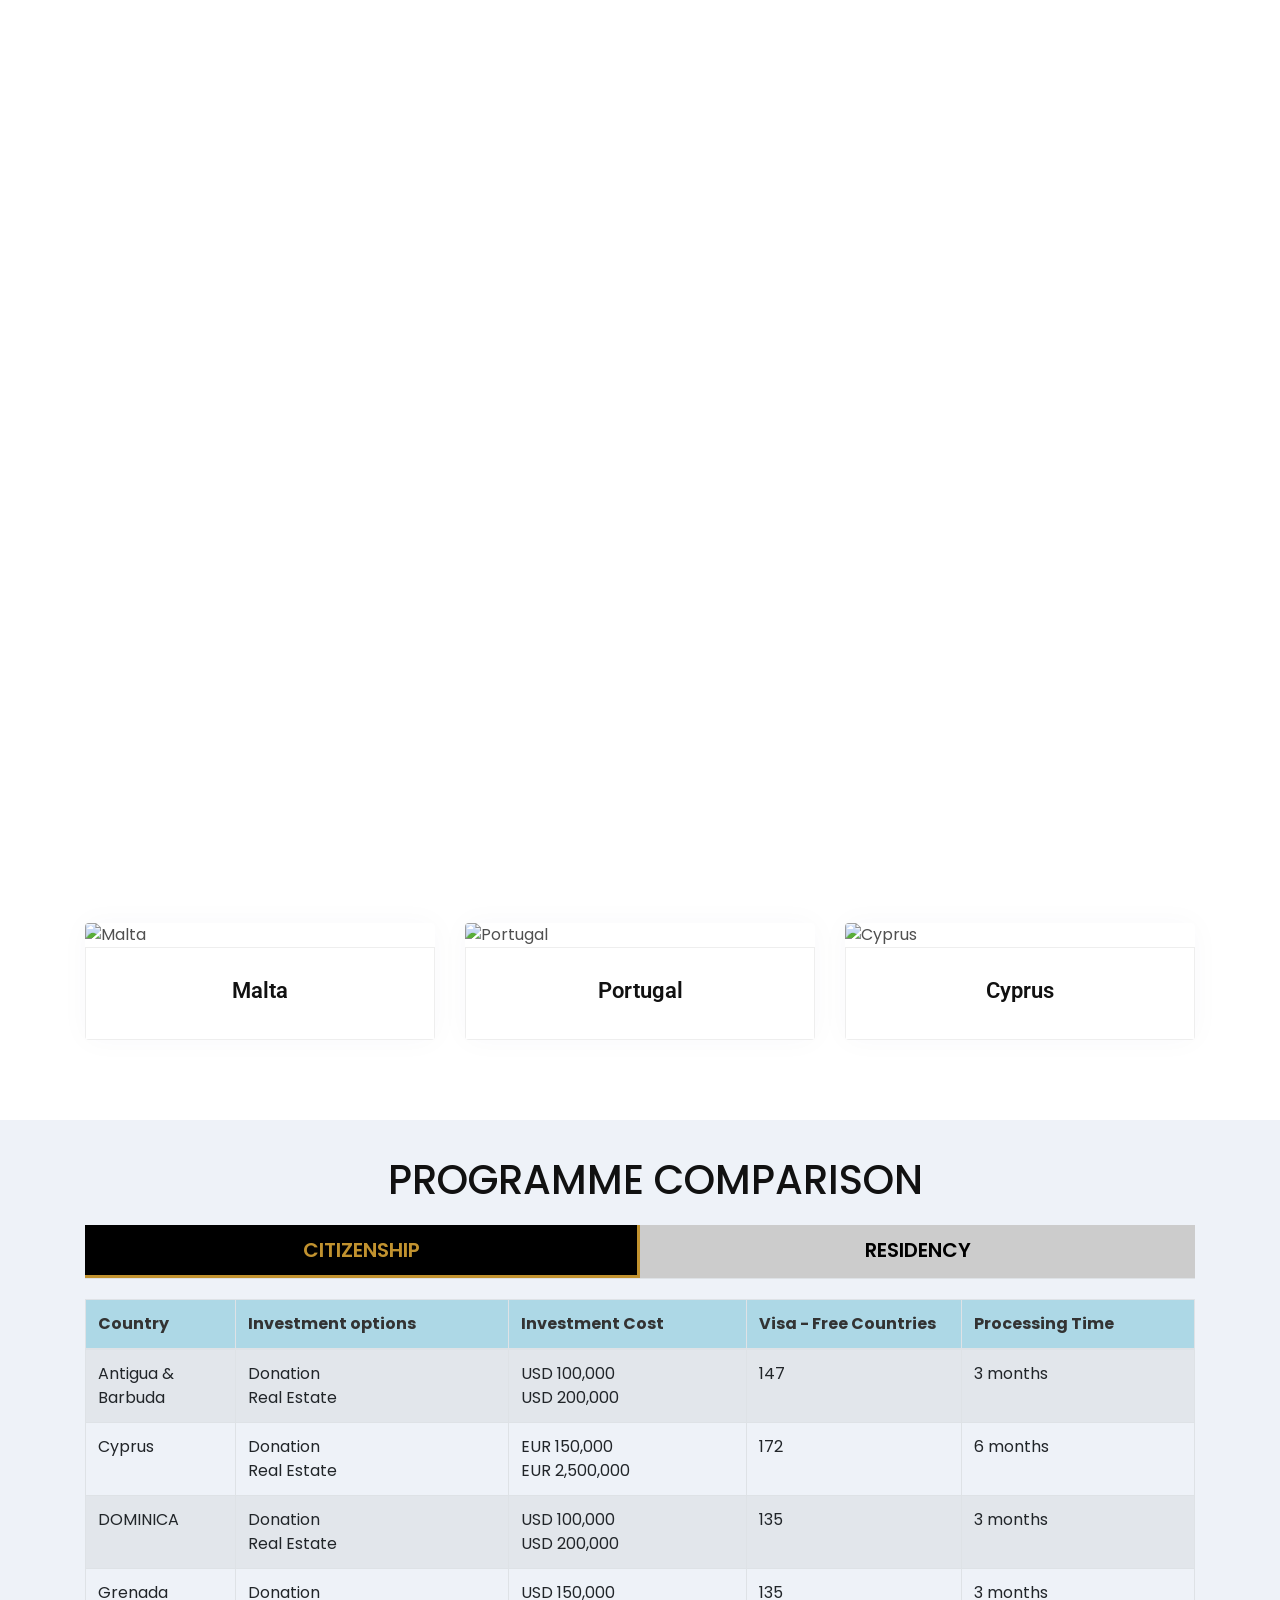
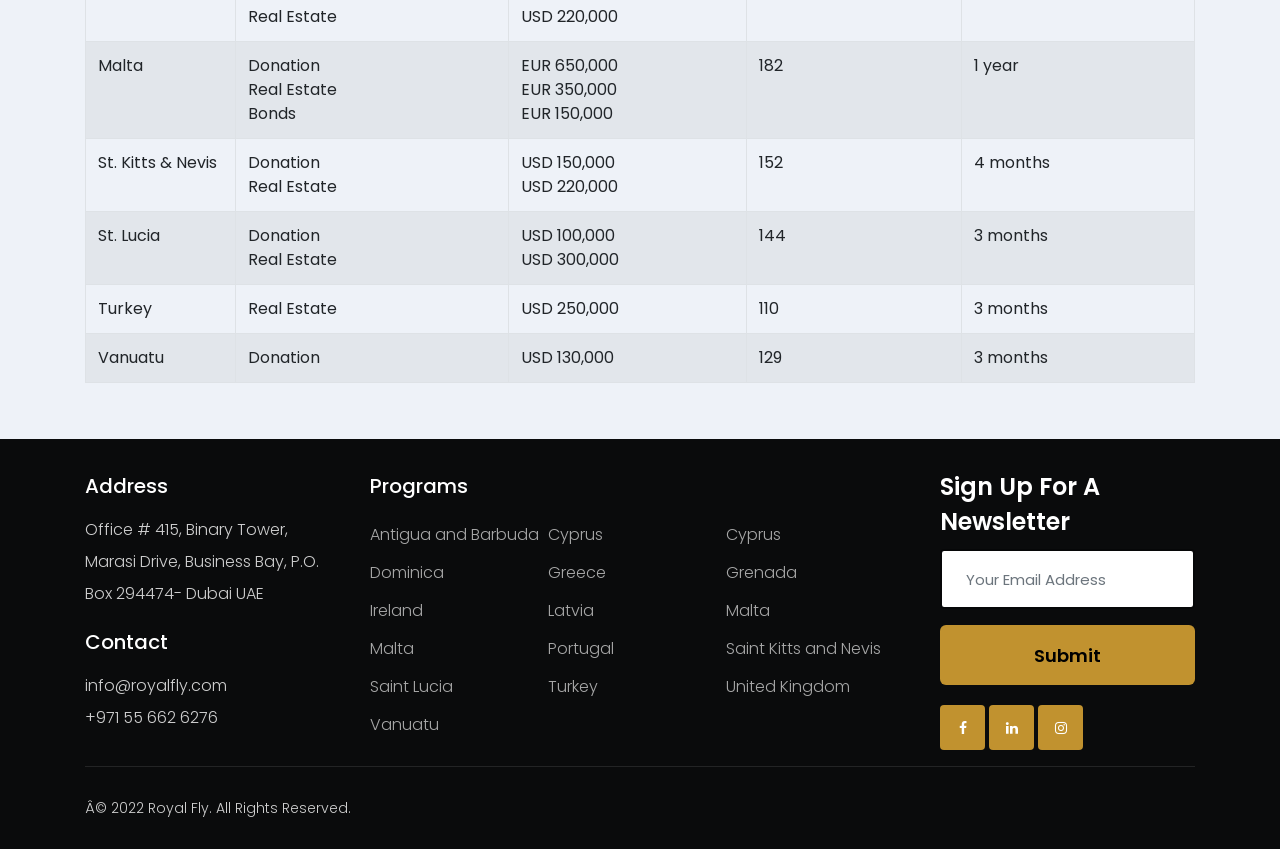
==== index.html @ 762787c3 "first commit" ====
<!DOCTYPE html>
<html lang="en">
<head><meta http-equiv="Content-Type" content="text/html; charset=utf-8">

	<!-- META ============================================= -->
	
	<meta http-equiv="X-UA-Compatible" content="IE=edge">
	<link rel="canonical" href="index.php" />
	
	<!-- PAGE TITLE HERE ============================================= -->
	<title>Home</title>
<meta name='keywords' content='Home' />
<meta name='description' content='Home' />
 
	
	<!-- MOBILE SPECIFIC ============================================= -->
	<meta name="viewport" content="width=device-width, initial-scale=1">
    <link rel="shortcut icon" href="https://www.passborders.com/fav.png">
	
	<!--[if lt IE 9]>
	<script src="https://www.passborders.com/assets/js/html5shiv.min.js"></script>
	<script src="https://www.passborders.com/assets/js/respond.min.js"></script>
	<![endif]-->
	
	<!-- Main Style -->
<link rel="stylesheet" href="style.css">	
</head>
<body id="bg">
<div class="page-wraper">
<div id="loading-icon-bx"></div>
	<!-- Header Top ==== -->
    <header class="header rs-nav header-transparent">
		<div class="sticky-header navbar-expand-lg">
            <div class="menu-bar">
                <div class="container-fluid">
					<!-- Header Logo ==== -->
					<div class="menu-logo">
						<a><img src="assets/royal-fly-migration.png" alt=""><h1>ROYAL FLY</h1></a>
					</div>
					<!-- Mobile Nav Button ==== -->
                    <button class="navbar-toggler collapsed menuicon justify-content-end" type="button" data-toggle="collapse" data-target="#menuDropdown" aria-controls="menuDropdown" aria-expanded="false" aria-label="Toggle navigation">
						<span></span>
						<span></span>
						<span></span>
					</button>
					<!-- Navigation Menu ==== -->
                    <div class="menu-links navbar-collapse collapse justify-content-end" id="menuDropdown">
						<div class="menu-logo">
							<a><img src="assets/passborders-logo-w.png" alt=""></a>
						</div>
                        <ul class="nav navbar-nav">	
							<li><a>Home</a></li>
						<li class="nav-item"><a>Citizenship <i class="fa fa-chevron-down"></i></a><ul class="sub-menu"><li><a>Overview</a></li><li><a>Antigua and Barbuda</a></li><li><a>Cyprus</a></li><li><a>Dominica</a></li><li><a>Grenada</a></li><li><a>Malta</a></li><li><a>Saint Kitts and Nevis</a></li><li><a>Saint Lucia</a></li><li><a>Turkey</a></li><li><a>Vanuatu</a></li></ul></li><li class="nav-item"><a>Residency <i class="fa fa-chevron-down"></i></a><ul class="sub-menu"><li><a>Overview</a></li><li><a>Cyprus</a></li><li><a>Greece</a></li><li><a>Ireland</a></li><li><a>Latvia</a></li><li><a>Malta</a></li><li><a>Portugal</a></li><li><a>United Kingdom</a></li></ul></li><li ><a>About Us</a></li><li ><a>Contact</a></li>						</ul>
						<div class="nav-social-link">
							<a><i class="fa fa-facebook"></i></a>
							<a><i class="fa fa-youtube"></i></a>
							<a><i class="fa fa-instagram"></i></a>
						</div>
                    </div>
					<!-- Navigation Menu END ==== -->
					<div class="clearfix"></div>
                </div>
					<div class="clearfix"></div>
            </div>
					<div class="clearfix"></div>
        </div>
					<div class="clearfix"></div>
    </header>
    <!-- Header Top END ==== -->

	
    <!-- Content -->
    <div class="page-content bg-white">
        <!-- Main Slider -->
        <div class="rev-slider slider1">
			<div id="rev_slider_486_1_wrapper" class="rev_slider_wrapper fullwidthbanner-container" data-alias="news-gallery36" data-source="gallery" style="margin:0px auto;background-color:#000;padding:0px;margin-top:0px;margin-bottom:0px;">
				<!-- START REVOLUTION SLIDER 5.4.1 fullwidth mode -->
				<div id="rev_slider_486_1" class="rev_slider fullwidthabanner" data-version="5.4.1">
				<ul>	<!-- SLIDE  -->
									<li data-index="rs-200" data-transition="parallaxvertical" data-slotamount="default" data-hideafterloop="0" data-hideslideonmobile="off"  data-easein="default" data-easeout="default" data-masterspeed="default"  data-thumb="cms/lib/banner/1573125958iphone.png"  data-rotate="0"  data-fstransition="fade" data-fsmasterspeed="000" data-fsslotamount="7" data-saveperformance="off"  data-title="" data-param1="" data-param2="" data-param3="" data-param4="" data-param5="" data-param6="" data-param7="" data-param8="" data-param9="" data-param10="" data-description="">
						<!-- MAIN IMAGE -->
						<img src="https://www.passborders.com/cms/lib/banner/1573125958iphone.png"  alt="LIVE WITHOUT BORDERS"  data-bgposition="center center" data-bgfit="cover" data-bgrepeat="no-repeat" data-bgparallax="10" class="rev-slidebg" data-no-retina>
						<!-- LAYERS -->

						<!-- LAYER NR. 1 -->
						<div class="tp-caption" 
							id="slide-100-layer-1" 
							data-x="['center','center','center','center']" 
							data-hoffset="['0','0','0','0']" 
							data-y="['middle','middle','middle','middle']" 
							data-voffset="['0','0','0','0']" 
							data-width="full"
							data-height="full"
							data-whitespace="normal"
							data-type="shape" 
							data-basealign="slide" 
							data-responsive_offset="on" 
							data-frames='[{"from":"opacity:0;","speed":1000,"to":"o:1;","delay":1000,"ease":"Power3.easeInOut"},{"delay":"wait","speed":1500,"to":"opacity:0;","ease":"Power3.easeInOut"}]'
							data-textAlign="['left','left','left','left']"
							data-paddingtop="[0,0,0,0]"
							data-paddingright="[0,0,0,0]"
							data-paddingbottom="[0,0,0,0]"
							data-paddingleft="[0,0,0,0]"
							style="z-index: 5; background-color:rgba(0, 0, 0, 0.5); border-color:rgba(0, 0, 0, 1.00);border-width:0px;"></div>

						<!-- LAYER NR. 2 -->
						<div class="tp-caption Newspaper-Title tp-resizeme" 
							id="slide-100-layer-2" 
							data-x="['left','left','left','left']" 
							data-hoffset="['50','50','100','85']" 
							data-y="['top','top','top','top']" 
							data-voffset="['220','135','105','130']" 
							data-fontsize="['60','50','40','20']"
							data-lineheight="['70','60','55','30']"
							data-width="['600','500','400','320']"
							data-height="none"
							data-whitespace="normal"
							data-type="text" 
							data-responsive_offset="on" 
							data-frames='[{"from":"x:[-100%];z:0;rX:0deg;rY:0;rZ:0;sX:1;sY:1;skX:0;skY:0;","mask":"x:0px;y:0px;s:inherit;e:inherit;","speed":1500,"to":"o:1;","delay":1000,"ease":"Power3.easeInOut"},{"delay":"wait","speed":1000,"to":"auto:auto;","mask":"x:0;y:0;s:inherit;e:inherit;","ease":"Power3.easeInOut"}]'
							data-textAlign="['left','left','left','left']"
							data-paddingtop="[0,0,0,0]"
							data-paddingright="[0,0,0,0]"
							data-paddingbottom="[10,10,10,10]"
							data-paddingleft="[0,0,0,0]"
							style="z-index: 6; min-width: 400px; max-width: 400px; white-space: normal; font-family:'Poppins', sans-serif; color:#fff; font-weight:300;">LIVE WITHOUT BORDERS</div>

						<!-- LAYER NR. 4 -->
												<a><div class="tp-caption Newspaper-Button" 
							id="slide-100-layer-4" 
							data-x="['left','left','left','left']" 
							data-hoffset="['53','53','100','85']" 
							data-y="['top','top','top','top']"
							data-voffset="['570','381','290','295']" 
							data-width="none"
							data-height="none"
							data-whitespace="nowrap"
							data-type="button" 
							data-responsive_offset="on" 
							data-responsive="off"
							data-frames='[{"from":"y:[-100%];z:0;rX:0deg;rY:0;rZ:0;sX:1;sY:1;skX:0;skY:0;","mask":"x:0px;y:0px;","speed":1500,"to":"o:1;","delay":1000,"ease":"Power3.easeInOut"},{"delay":"wait","speed":1000,"to":"auto:auto;","mask":"x:0;y:0;","ease":"Power3.easeInOut"},{"frame":"hover","speed":"300","ease":"Power1.easeInOut","to":"o:1;rX:0;rY:0;rZ:0;z:0;","style":"c:rgba(255, 255, 255, 1.00);bg:rgba(196, 148, 47, 1.00);bc:rgba(196, 148, 47, 1.00);bw:1px 1px 1px 1px;"}]'
							data-textAlign="['left','left','left','left']"
							data-fontsize="['14','14','14','13']"
							data-paddingtop="[14,12,12,10]"
							data-paddingright="[35,35,35,30]"
							data-paddingbottom="[14,12,12,10]"
							data-paddingleft="[35,35,35,30]"
							style="z-index: 8; white-space: nowrap;text-transform:uppercase;outline:none;box-shadow:none;box-sizing:border-box;-moz-box-sizing:border-box;-webkit-box-sizing:border-box;cursor:pointer; background-color:#edc335; color:#000; border-radius:5px; font-size:14px; font-family:'Poppins', sans-serif;">Learn More</div></a>
							
							<!--<a><div class="tp-caption Newspaper-Button" 
							id="slide-100-layer-4" 
							data-x="['left','left','left','left']" 
							data-hoffset="['53','53','100','85']" 
							data-y="['top','top','top','top']"
							data-voffset="['570','381','290','295']" 
							data-width="none"
							data-height="none"
							data-whitespace="nowrap"
							data-type="button" 
							data-responsive_offset="on" 
							data-responsive="off"
							data-frames='[{"from":"y:[-100%];z:0;rX:0deg;rY:0;rZ:0;sX:1;sY:1;skX:0;skY:0;","mask":"x:0px;y:0px;","speed":1500,"to":"o:1;","delay":1000,"ease":"Power3.easeInOut"},{"delay":"wait","speed":1000,"to":"auto:auto;","mask":"x:0;y:0;","ease":"Power3.easeInOut"},{"frame":"hover","speed":"300","ease":"Power1.easeInOut","to":"o:1;rX:0;rY:0;rZ:0;z:0;","style":"c:rgba(255, 255, 255, 1.00);bg:rgba(196, 148, 47, 1.00);bc:rgba(196, 148, 47, 1.00);bw:1px 1px 1px 1px;"}]'
							data-textAlign="['left','left','left','left']"
							data-fontsize="['14','14','14','13']"
							data-paddingtop="[14,12,12,10]"
							data-paddingright="[35,35,35,30]"
							data-paddingbottom="[14,12,12,10]"
							data-paddingleft="[35,35,35,30]"
							style="z-index: 8; white-space: nowrap;text-transform:uppercase;outline:none;box-shadow:none;box-sizing:border-box;-moz-box-sizing:border-box;-webkit-box-sizing:border-box;cursor:pointer; background-color:#edc335; color:#000; border-radius:5px; font-size:14px; font-family:'Poppins', sans-serif;">View Program</div></a>-->
					</li>
									<li data-index="rs-300" data-transition="parallaxvertical" data-slotamount="default" data-hideafterloop="0" data-hideslideonmobile="off"  data-easein="default" data-easeout="default" data-masterspeed="default"  data-thumb="cms/lib/banner/15731259942nd-Photo.png"  data-rotate="0"  data-fstransition="fade" data-fsmasterspeed="000" data-fsslotamount="7" data-saveperformance="off"  data-title="" data-param1="" data-param2="" data-param3="" data-param4="" data-param5="" data-param6="" data-param7="" data-param8="" data-param9="" data-param10="" data-description="">
						<!-- MAIN IMAGE -->
						<img src="https://www.passborders.com/cms/lib/banner/15731259942nd-Photo.png"  alt="YOUR FUTURE IS CREATED BY WHAT YOU DO TODAY NOT TOMORROW"  data-bgposition="center center" data-bgfit="cover" data-bgrepeat="no-repeat" data-bgparallax="10" class="rev-slidebg" data-no-retina>
						<!-- LAYERS -->

						<!-- LAYER NR. 1 -->
						<div class="tp-caption" 
							id="slide-100-layer-1" 
							data-x="['center','center','center','center']" 
							data-hoffset="['0','0','0','0']" 
							data-y="['middle','middle','middle','middle']" 
							data-voffset="['0','0','0','0']" 
							data-width="full"
							data-height="full"
							data-whitespace="normal"
							data-type="shape" 
							data-basealign="slide" 
							data-responsive_offset="on" 
							data-frames='[{"from":"opacity:0;","speed":1000,"to":"o:1;","delay":1000,"ease":"Power3.easeInOut"},{"delay":"wait","speed":1500,"to":"opacity:0;","ease":"Power3.easeInOut"}]'
							data-textAlign="['left','left','left','left']"
							data-paddingtop="[0,0,0,0]"
							data-paddingright="[0,0,0,0]"
							data-paddingbottom="[0,0,0,0]"
							data-paddingleft="[0,0,0,0]"
							style="z-index: 5; background-color:rgba(0, 0, 0, 0.5); border-color:rgba(0, 0, 0, 1.00);border-width:0px;"></div>

						<!-- LAYER NR. 2 -->
						<div class="tp-caption Newspaper-Title tp-resizeme" 
							id="slide-100-layer-2" 
							data-x="['left','left','left','left']" 
							data-hoffset="['50','50','100','85']" 
							data-y="['top','top','top','top']" 
							data-voffset="['220','135','105','130']" 
							data-fontsize="['60','50','40','20']"
							data-lineheight="['70','60','55','30']"
							data-width="['600','500','400','320']"
							data-height="none"
							data-whitespace="normal"
							data-type="text" 
							data-responsive_offset="on" 
							data-frames='[{"from":"x:[-100%];z:0;rX:0deg;rY:0;rZ:0;sX:1;sY:1;skX:0;skY:0;","mask":"x:0px;y:0px;s:inherit;e:inherit;","speed":1500,"to":"o:1;","delay":1000,"ease":"Power3.easeInOut"},{"delay":"wait","speed":1000,"to":"auto:auto;","mask":"x:0;y:0;s:inherit;e:inherit;","ease":"Power3.easeInOut"}]'
							data-textAlign="['left','left','left','left']"
							data-paddingtop="[0,0,0,0]"
							data-paddingright="[0,0,0,0]"
							data-paddingbottom="[10,10,10,10]"
							data-paddingleft="[0,0,0,0]"
							style="z-index: 6; min-width: 400px; max-width: 400px; white-space: normal; font-family:'Poppins', sans-serif; color:#fff; font-weight:300;">YOUR FUTURE IS CREATED BY WHAT YOU DO TODAY NOT TOMORROW</div>

						<!-- LAYER NR. 4 -->
												<a><div class="tp-caption Newspaper-Button" 
							id="slide-100-layer-4" 
							data-x="['left','left','left','left']" 
							data-hoffset="['53','53','100','85']" 
							data-y="['top','top','top','top']"
							data-voffset="['570','381','290','295']" 
							data-width="none"
							data-height="none"
							data-whitespace="nowrap"
							data-type="button" 
							data-responsive_offset="on" 
							data-responsive="off"
							data-frames='[{"from":"y:[-100%];z:0;rX:0deg;rY:0;rZ:0;sX:1;sY:1;skX:0;skY:0;","mask":"x:0px;y:0px;","speed":1500,"to":"o:1;","delay":1000,"ease":"Power3.easeInOut"},{"delay":"wait","speed":1000,"to":"auto:auto;","mask":"x:0;y:0;","ease":"Power3.easeInOut"},{"frame":"hover","speed":"300","ease":"Power1.easeInOut","to":"o:1;rX:0;rY:0;rZ:0;z:0;","style":"c:rgba(255, 255, 255, 1.00);bg:rgba(196, 148, 47, 1.00);bc:rgba(196, 148, 47, 1.00);bw:1px 1px 1px 1px;"}]'
							data-textAlign="['left','left','left','left']"
							data-fontsize="['14','14','14','13']"
							data-paddingtop="[14,12,12,10]"
							data-paddingright="[35,35,35,30]"
							data-paddingbottom="[14,12,12,10]"
							data-paddingleft="[35,35,35,30]"
							style="z-index: 8; white-space: nowrap;text-transform:uppercase;outline:none;box-shadow:none;box-sizing:border-box;-moz-box-sizing:border-box;-webkit-box-sizing:border-box;cursor:pointer; background-color:#edc335; color:#000; border-radius:5px; font-size:14px; font-family:'Poppins', sans-serif;">Learn More</div></a>
							
							<!--<a><div class="tp-caption Newspaper-Button" 
							id="slide-100-layer-4" 
							data-x="['left','left','left','left']" 
							data-hoffset="['53','53','100','85']" 
							data-y="['top','top','top','top']"
							data-voffset="['570','381','290','295']" 
							data-width="none"
							data-height="none"
							data-whitespace="nowrap"
							data-type="button" 
							data-responsive_offset="on" 
							data-responsive="off"
							data-frames='[{"from":"y:[-100%];z:0;rX:0deg;rY:0;rZ:0;sX:1;sY:1;skX:0;skY:0;","mask":"x:0px;y:0px;","speed":1500,"to":"o:1;","delay":1000,"ease":"Power3.easeInOut"},{"delay":"wait","speed":1000,"to":"auto:auto;","mask":"x:0;y:0;","ease":"Power3.easeInOut"},{"frame":"hover","speed":"300","ease":"Power1.easeInOut","to":"o:1;rX:0;rY:0;rZ:0;z:0;","style":"c:rgba(255, 255, 255, 1.00);bg:rgba(196, 148, 47, 1.00);bc:rgba(196, 148, 47, 1.00);bw:1px 1px 1px 1px;"}]'
							data-textAlign="['left','left','left','left']"
							data-fontsize="['14','14','14','13']"
							data-paddingtop="[14,12,12,10]"
							data-paddingright="[35,35,35,30]"
							data-paddingbottom="[14,12,12,10]"
							data-paddingleft="[35,35,35,30]"
							style="z-index: 8; white-space: nowrap;text-transform:uppercase;outline:none;box-shadow:none;box-sizing:border-box;-moz-box-sizing:border-box;-webkit-box-sizing:border-box;cursor:pointer; background-color:#edc335; color:#000; border-radius:5px; font-size:14px; font-family:'Poppins', sans-serif;">View Program</div></a>-->
					</li>
									<li data-index="rs-400" data-transition="parallaxvertical" data-slotamount="default" data-hideafterloop="0" data-hideslideonmobile="off"  data-easein="default" data-easeout="default" data-masterspeed="default"  data-thumb="cms/lib/banner/15731260253rd-Photo.png"  data-rotate="0"  data-fstransition="fade" data-fsmasterspeed="000" data-fsslotamount="7" data-saveperformance="off"  data-title="" data-param1="" data-param2="" data-param3="" data-param4="" data-param5="" data-param6="" data-param7="" data-param8="" data-param9="" data-param10="" data-description="">
						<!-- MAIN IMAGE -->
						<img src="https://www.passborders.com/cms/lib/banner/15731260253rd-Photo.png"  alt="WE OWE IT TO OUR CHILDREN TO SECURE THEIR FUTURE"  data-bgposition="center center" data-bgfit="cover" data-bgrepeat="no-repeat" data-bgparallax="10" class="rev-slidebg" data-no-retina>
						<!-- LAYERS -->

						<!-- LAYER NR. 1 -->
						<div class="tp-caption" 
							id="slide-100-layer-1" 
							data-x="['center','center','center','center']" 
							data-hoffset="['0','0','0','0']" 
							data-y="['middle','middle','middle','middle']" 
							data-voffset="['0','0','0','0']" 
							data-width="full"
							data-height="full"
							data-whitespace="normal"
							data-type="shape" 
							data-basealign="slide" 
							data-responsive_offset="on" 
							data-frames='[{"from":"opacity:0;","speed":1000,"to":"o:1;","delay":1000,"ease":"Power3.easeInOut"},{"delay":"wait","speed":1500,"to":"opacity:0;","ease":"Power3.easeInOut"}]'
							data-textAlign="['left','left','left','left']"
							data-paddingtop="[0,0,0,0]"
							data-paddingright="[0,0,0,0]"
							data-paddingbottom="[0,0,0,0]"
							data-paddingleft="[0,0,0,0]"
							style="z-index: 5; background-color:rgba(0, 0, 0, 0.5); border-color:rgba(0, 0, 0, 1.00);border-width:0px;"></div>

						<!-- LAYER NR. 2 -->
						<div class="tp-caption Newspaper-Title tp-resizeme" 
							id="slide-100-layer-2" 
							data-x="['left','left','left','left']" 
							data-hoffset="['50','50','100','85']" 
							data-y="['top','top','top','top']" 
							data-voffset="['220','135','105','130']" 
							data-fontsize="['60','50','40','20']"
							data-lineheight="['70','60','55','30']"
							data-width="['600','500','400','320']"
							data-height="none"
							data-whitespace="normal"
							data-type="text" 
							data-responsive_offset="on" 
							data-frames='[{"from":"x:[-100%];z:0;rX:0deg;rY:0;rZ:0;sX:1;sY:1;skX:0;skY:0;","mask":"x:0px;y:0px;s:inherit;e:inherit;","speed":1500,"to":"o:1;","delay":1000,"ease":"Power3.easeInOut"},{"delay":"wait","speed":1000,"to":"auto:auto;","mask":"x:0;y:0;s:inherit;e:inherit;","ease":"Power3.easeInOut"}]'
							data-textAlign="['left','left','left','left']"
							data-paddingtop="[0,0,0,0]"
							data-paddingright="[0,0,0,0]"
							data-paddingbottom="[10,10,10,10]"
							data-paddingleft="[0,0,0,0]"
							style="z-index: 6; min-width: 400px; max-width: 400px; white-space: normal; font-family:'Poppins', sans-serif; color:#fff; font-weight:300;">WE OWE IT TO OUR CHILDREN TO SECURE THEIR FUTURE</div>

						<!-- LAYER NR. 4 -->
												<a><div class="tp-caption Newspaper-Button" 
							id="slide-100-layer-4" 
							data-x="['left','left','left','left']" 
							data-hoffset="['53','53','100','85']" 
							data-y="['top','top','top','top']"
							data-voffset="['570','381','290','295']" 
							data-width="none"
							data-height="none"
							data-whitespace="nowrap"
							data-type="button" 
							data-responsive_offset="on" 
							data-responsive="off"
							data-frames='[{"from":"y:[-100%];z:0;rX:0deg;rY:0;rZ:0;sX:1;sY:1;skX:0;skY:0;","mask":"x:0px;y:0px;","speed":1500,"to":"o:1;","delay":1000,"ease":"Power3.easeInOut"},{"delay":"wait","speed":1000,"to":"auto:auto;","mask":"x:0;y:0;","ease":"Power3.easeInOut"},{"frame":"hover","speed":"300","ease":"Power1.easeInOut","to":"o:1;rX:0;rY:0;rZ:0;z:0;","style":"c:rgba(255, 255, 255, 1.00);bg:rgba(196, 148, 47, 1.00);bc:rgba(196, 148, 47, 1.00);bw:1px 1px 1px 1px;"}]'
							data-textAlign="['left','left','left','left']"
							data-fontsize="['14','14','14','13']"
							data-paddingtop="[14,12,12,10]"
							data-paddingright="[35,35,35,30]"
							data-paddingbottom="[14,12,12,10]"
							data-paddingleft="[35,35,35,30]"
							style="z-index: 8; white-space: nowrap;text-transform:uppercase;outline:none;box-shadow:none;box-sizing:border-box;-moz-box-sizing:border-box;-webkit-box-sizing:border-box;cursor:pointer; background-color:#edc335; color:#000; border-radius:5px; font-size:14px; font-family:'Poppins', sans-serif;">Apply Now</div></a>
							
							<!--<a><div class="tp-caption Newspaper-Button" 
							id="slide-100-layer-4" 
							data-x="['left','left','left','left']" 
							data-hoffset="['53','53','100','85']" 
							data-y="['top','top','top','top']"
							data-voffset="['570','381','290','295']" 
							data-width="none"
							data-height="none"
							data-whitespace="nowrap"
							data-type="button" 
							data-responsive_offset="on" 
							data-responsive="off"
							data-frames='[{"from":"y:[-100%];z:0;rX:0deg;rY:0;rZ:0;sX:1;sY:1;skX:0;skY:0;","mask":"x:0px;y:0px;","speed":1500,"to":"o:1;","delay":1000,"ease":"Power3.easeInOut"},{"delay":"wait","speed":1000,"to":"auto:auto;","mask":"x:0;y:0;","ease":"Power3.easeInOut"},{"frame":"hover","speed":"300","ease":"Power1.easeInOut","to":"o:1;rX:0;rY:0;rZ:0;z:0;","style":"c:rgba(255, 255, 255, 1.00);bg:rgba(196, 148, 47, 1.00);bc:rgba(196, 148, 47, 1.00);bw:1px 1px 1px 1px;"}]'
							data-textAlign="['left','left','left','left']"
							data-fontsize="['14','14','14','13']"
							data-paddingtop="[14,12,12,10]"
							data-paddingright="[35,35,35,30]"
							data-paddingbottom="[14,12,12,10]"
							data-paddingleft="[35,35,35,30]"
							style="z-index: 8; white-space: nowrap;text-transform:uppercase;outline:none;box-shadow:none;box-sizing:border-box;-moz-box-sizing:border-box;-webkit-box-sizing:border-box;cursor:pointer; background-color:#edc335; color:#000; border-radius:5px; font-size:14px; font-family:'Poppins', sans-serif;">View Program</div></a>-->
					</li>
									<!-- SLIDE  -->
				</ul>
				<div class="tp-bannertimer tp-bottom" style="height: 5px; background-color: rgba(166, 216, 236, 1.00);"></div>	</div>
			</div><!-- END REVOLUTION SLIDER -->
		</div>
		
        <!-- Main Slider -->
		<div class="content-block" id="content-area">
            
			<div class="section-area section-sp2">
                <div class="container">
					<div class="row">
						<div class="col-lg-4 m-b10 wow fadeIn" data-wow-delay="0.4s">
							<a><div class="video-media-bx split-box">
								<div style="position:relative;">
									<img src="https://www.passborders.com/cms/lib/banner/1572428634Citizenship.png" alt="">
									<h3 style="position:absolute; top:40%; text-align:center; width: 100%; color: #fff; font-weight: normal;"> Citizenship</h3>
								</div>
							</div></a>
						</div>
						<div class="col-lg-4 m-b10 wow fadeIn" data-wow-delay="0.8s">
							<a><div class="video-media-bx split-box">
								<div style="position:relative;">
									<img src="https://www.passborders.com/cms/lib/banner/1572428649Residency.png" alt="">
									<h3 style="position:absolute; top:40%; text-align:center; width: 100%; color: #fff; font-weight: normal;">Residency</h3>
								</div>
							</div></a>
						</div>
						<div class="col-lg-4 m-b10 wow fadeIn" data-wow-delay="0.8s">
							<a><div class="video-media-bx split-box">
								<div style="position:relative;">
									<img src="https://www.passborders.com/cms/lib/banner/1572428662Immigration.png" alt="">
									<h3 style="position:absolute; top:40%; text-align:center; width: 100%; color: #fff; font-weight: normal;">Immigration</h3>
								</div>
							</div></a>
						</div>
					</div>
				</div>
            </div>
			<!-- Popular Courses -->
			<div class="section-area section-sp1 bg-gray">
                <div class="container">
					<div class="about-head-bx heading-bx wow fadeIn" data-wow-delay="0.3s">
						<div class="head-in  text-center">
							<h2 class="title-head">Programs benefits</h2>
						</div>
					</div>
					<div class="row">
						<div class="col-lg-3 col-md-6 wow fadeInUp" data-wow-delay="0.3s">
							<div class="feature-container feature-bx2">
								<div class="feature-lg text-white m-b20">
									<span class="icon-cell"><img src="https://www.passborders.com/cms/lib/banner/1572429720travel.png" /></span> 
								</div>
								<div class="icon-content">
									<h5 class="ttr-tilte" style="padding-bottom:30px;"> Freedom of Travel</h5>
								</div>
								
							</div>
						</div>
						<div class="col-lg-3 col-md-6 wow fadeInUp" data-wow-delay="0.4s">
							<div class="feature-container feature-bx2">
								<div class="feature-lg text-white m-b20">
									<span class="icon-cell"><img src="https://www.passborders.com/cms/lib/banner/1572429896dual.png" /></span> 
								</div>
								<div class="icon-content">
									<h5 class="ttr-tilte" style="padding-bottom:30px;"> Dual Citizenship</h5>
								</div>
								
							</div>
						</div>
						<div class="col-lg-3 col-md-6 wow fadeInUp" data-wow-delay="0.5s">
							<div class="feature-container feature-bx2">
								<div class="feature-lg text-white m-b20">
									<span class="icon-cell"><img src="https://www.passborders.com/cms/lib/banner/1572430004education.png" /></span> 
								</div>
								<div class="icon-content">
									<h5 class="ttr-tilte" style="padding-bottom:30px;">World-Class Education</h5>
								</div>
								
							</div>
						</div>
						<div class="col-lg-3 col-md-6 wow fadeInUp" data-wow-delay="0.6s">
							<div class="feature-container feature-bx2">
								<div class="feature-lg text-white m-b20">
									<span class="icon-cell"><img src="https://www.passborders.com/cms/lib/banner/1572430151Security.png" /></span> 
								</div>
								<div class="icon-content">
									<h5 class="ttr-tilte" style="padding-bottom:30px;">Security</h5>
								</div>
								
							</div>
						</div>
						<div class="col-lg-3 col-md-6 wow fadeInUp" data-wow-delay="0.7s">
							<div class="feature-container feature-bx2">
								<div class="feature-lg text-white m-b20">
									<span class="icon-cell"><img src="https://www.passborders.com/cms/lib/banner/1572430329tax.png" /></span> 
								</div>
								<div class="icon-content">
									<h5 class="ttr-tilte" style="padding-bottom:30px;"> Tax Efficiency</h5>
								</div>
								
							</div>
						</div>
						<div class="col-lg-3 col-md-6 wow fadeInUp" data-wow-delay="0.8s">
							<div class="feature-container feature-bx2">
								<div class="feature-lg text-white m-b20">
									<span class="icon-cell"><img src="https://www.passborders.com/cms/lib/banner/1572430462health.png" /></span> 
								</div>
								<div class="icon-content">
									<h5 class="ttr-tilte" style="padding-bottom:30px;">World-Class Healthcare</h5>
								</div>
								
							</div>
						</div>
						<div class="col-lg-3 col-md-6 wow fadeInUp" data-wow-delay="0.9s">
							<div class="feature-container feature-bx2">
								<div class="feature-lg text-white m-b20">
									<span class="icon-cell"><img src="https://www.passborders.com/cms/lib/banner/1572430579Bussines.png" /></span> 
								</div>
								<div class="icon-content">
									<h5 class="ttr-tilte" style="padding-bottom:30px;"> Business Opportunities</h5>
								</div>
								
							</div>
						</div>
						<div class="col-lg-3 col-md-6 wow fadeInUp" data-wow-delay="1s">
							<div class="feature-container feature-bx2">
								<div class="feature-lg text-white m-b20">
									<span class="icon-cell"><img src="https://www.passborders.com/cms/lib/banner/1572430730Quality.png" /></span> 
								</div>
								<div class="icon-content">
									<h5 class="ttr-tilte" style="padding-bottom:30px;"> Quality of Life</h5>
								</div>
								
							</div>
						</div>
					</div>
				</div>
			</div>
			
			<div class="content-block" id="content-area">
				<div class="section-area section-sp2">
					<div class="container">
					<div class="about-head-bx heading-bx wow fadeIn" data-wow-delay="0.3s">
						<div class="head-in  text-center">
							<h2 class="title-head">Popular Programs</h2>
						</div>
					</div>
							<div class="row">
							<div class="col-lg-4 col-md-6 col-sm-12 wow fadeInUp" data-wow-delay="0.2s">
									<div class="recent-news style-2">
										<div class="action-box">
											<a><img src="https://www.passborders.com/cms/lib/programs/1572941526uk.jpg" alt="United Kingdom" loading="lazy"></a>
										</div>
										<div class="info-bx">
											<a><h5 class="post-title text-center">United Kingdom</h5></a>
										</div>
									</div>
								</div><div class="col-lg-4 col-md-6 col-sm-12 wow fadeInUp" data-wow-delay="0.2s">
									<div class="recent-news style-2">
										<div class="action-box">
											<a><img src="https://www.passborders.com/cms/lib/programs/1572974622dominica.jpeg" alt="Dominica" loading="lazy"></a>
										</div>
										<div class="info-bx">
											<a><h5 class="post-title text-center">Dominica</h5></a>
										</div>
									</div>
								</div><div class="col-lg-4 col-md-6 col-sm-12 wow fadeInUp" data-wow-delay="0.2s">
									<div class="recent-news style-2">
										<div class="action-box">
											<a><img src="https://www.passborders.com/cms/lib/programs/1572974483shirley-heights-view-1.jpg" alt="Saint Kitts and Nevis" loading="lazy"></a>
										</div>
										<div class="info-bx">
											<a><h5 class="post-title text-center">Saint Kitts and Nevis</h5></a>
										</div>
									</div>
								</div><div class="col-lg-4 col-md-6 col-sm-12 wow fadeInUp" data-wow-delay="0.2s">
									<div class="recent-news style-2">
										<div class="action-box">
											<a><img src="https://www.passborders.com/cms/lib/programs/1572974796malta_opener.jpg" alt="Malta" loading="lazy"></a>
										</div>
										<div class="info-bx">
											<a><h5 class="post-title text-center">Malta</h5></a>
										</div>
									</div>
								</div><div class="col-lg-4 col-md-6 col-sm-12 wow fadeInUp" data-wow-delay="0.2s">
									<div class="recent-news style-2">
										<div class="action-box">
											<a><img src="https://www.passborders.com/cms/lib/programs/1572974952Portugal920.jpg" alt="Portugal" loading="lazy"></a>
										</div>
										<div class="info-bx">
											<a><h5 class="post-title text-center">Portugal</h5></a>
										</div>
									</div>
								</div><div class="col-lg-4 col-md-6 col-sm-12 wow fadeInUp" data-wow-delay="0.2s">
									<div class="recent-news style-2">
										<div class="action-box">
											<a><img src="https://www.passborders.com/cms/lib/programs/1572975122Cyprus.jpg" alt="Cyprus" loading="lazy"></a>
										</div>
										<div class="info-bx">
											<a><h5 class="post-title text-center">Cyprus</h5></a>
										</div>
									</div>
								</div>							</div>
						</div>
					</div>
				</div>
			</div>
			
			<div class="content-block" id="content-area">
			  <div class="section-area section-sp1 bg-gray">
				<div class="container">
					<div class="about-head-bx heading-bx wow fadeIn" data-wow-delay="0.3s">
						<div class="head-in  text-center">
							<h2 class="title-head">PROGRAMME COMPARISON</h2>
						</div>
					</div>
				  <div class="row wow fadeIn" data-wow-delay="0.4s">
					<div class="col-md-12">
					  <div class="ttr-tabs product-description tabs-site-button">
						<ul class="nav nav-tabs ">
						  <li style="width:50%; text-align:center; border-right:3px solid var(--primary);"><a data-toggle="tab" class="active show">CITIZENSHIP</a></li>
						  <li style="width:50%; text-align:center;"><a data-toggle="tab">RESIDENCY</a></li>
						</ul>
						<div class="tab-content">
						  <div id="citizen" class="tab-pane active">
							<table id="tablepress-2" class="table table-bordered table-striped table-responsive-md" role="grid">
							  <thead>
								<tr class="row-1 odd" role="row" style="background: lightblue;">
								  <th class="column-1 sorting_disabled" rowspan="1" colspan="1" style="width: 0px;">Country</th>
								  <th class="column-2 sorting_disabled" rowspan="1" colspan="1" style="width: 0px;">Investment&nbsp;options</th>
								  <th class="column-3 sorting_disabled" rowspan="1" colspan="1" style="width: 0px;">Investment&nbsp;Cost</th>
								  <th class="column-4 sorting_disabled" rowspan="1" colspan="1" style="width: 0px;">Visa&nbsp;-&nbsp;Free&nbsp;Countries</th>
								  <th class="column-5 sorting_disabled" rowspan="1" colspan="1" style="width: 0px;">Processing&nbsp;Time</th>
								</tr>
							  </thead>
							  <tbody class="row-hover">
							  <tr class="" role="row">
								  <td class="column-1">Antigua & Barbuda</td>
								  <td class="column-2">Donation <br>Real Estate</td>
								  <td class="column-3">USD 100,000 <br>USD 200,000</td>
								  <td class="column-4">147</td>
								  <td class="column-5">3 months</td>
								</tr><tr class="" role="row">
								  <td class="column-1">Cyprus</td>
								  <td class="column-2">Donation <br>Real Estate</td>
								  <td class="column-3">EUR 150,000 <br> EUR 2,500,000</td>
								  <td class="column-4">172</td>
								  <td class="column-5">6 months</td>
								</tr><tr class="" role="row">
								  <td class="column-1">DOMINICA</td>
								  <td class="column-2">Donation <br>Real Estate</td>
								  <td class="column-3">USD 100,000 <br> USD 200,000</td>
								  <td class="column-4">135</td>
								  <td class="column-5">3 months</td>
								</tr><tr class="" role="row">
								  <td class="column-1">Grenada</td>
								  <td class="column-2">Donation <br>Real Estate</td>
								  <td class="column-3">USD 150,000 <br>USD 220,000</td>
								  <td class="column-4">135</td>
								  <td class="column-5">3 months</td>
								</tr><tr class="" role="row">
								  <td class="column-1">Malta</td>
								  <td class="column-2">Donation <br>Real Estate <br>Bonds</td>
								  <td class="column-3">EUR 650,000 <br>EUR 350,000 <br>EUR 150,000</td>
								  <td class="column-4">182</td>
								  <td class="column-5">1 year</td>
								</tr><tr class="" role="row">
								  <td class="column-1">St. Kitts & Nevis</td>
								  <td class="column-2">Donation <br>Real Estate</td>
								  <td class="column-3">USD 150,000 <br>USD 220,000</td>
								  <td class="column-4">152</td>
								  <td class="column-5">4 months</td>
								</tr><tr class="" role="row">
								  <td class="column-1">St. Lucia</td>
								  <td class="column-2">Donation <br>Real Estate</td>
								  <td class="column-3">USD 100,000 <br>USD 300,000</td>
								  <td class="column-4">144</td>
								  <td class="column-5">3 months</td>
								</tr><tr class="" role="row">
								  <td class="column-1">Turkey</td>
								  <td class="column-2">Real Estate</td>
								  <td class="column-3">USD 250,000</td>
								  <td class="column-4">110</td>
								  <td class="column-5">3 months</td>
								</tr><tr class="" role="row">
								  <td class="column-1">Vanuatu</td>
								  <td class="column-2">Donation</td>
								  <td class="column-3">USD 130,000</td>
								  <td class="column-4">129</td>
								  <td class="column-5">3 months</td>
								</tr>							  </tbody>
							</table>
						  </div>
						  <div id="residence" class="tab-pane">
							<table id="tablepress-2" class="table table-bordered table-striped table-responsive-md" role="grid">
							  <thead>
								<tr class="row-1 odd" role="row">
								  <th class="column-1 sorting_disabled" rowspan="1" colspan="1" style="width: 0px;">Country</th>
								  <th class="column-2 sorting_disabled" rowspan="1" colspan="1" style="width: 0px;">Investment&nbsp;options</th>
								  <th class="column-3 sorting_disabled" rowspan="1" colspan="1" style="width: 0px;">Investment&nbsp;Cost</th>
								  <th class="column-4 sorting_disabled" rowspan="1" colspan="1" style="width: 0px;">Visa&nbsp;-&nbsp;Free&nbsp;Countries</th>
								  <th class="column-5 sorting_disabled" rowspan="1" colspan="1" style="width: 0px;">Processing&nbsp;Time</th>
								</tr>
							  </thead>
							  <tbody class="row-hover">
							  <tr class="" role="row">
								  <td class="column-1">Cyprus</td>
								  <td class="column-2">Real Estate</td>
								  <td class="column-3">EUR 300,000</td>
								  <td class="column-4">26 Schengen States</td>
								  <td class="column-5">7 years</td>
								</tr><tr class="" role="row">
								  <td class="column-1">Greece</td>
								  <td class="column-2">Real Estate</td>
								  <td class="column-3">EUR 250,000</td>
								  <td class="column-4">26 Schengen States</td>
								  <td class="column-5">7 years</td>
								</tr><tr class="" role="row">
								  <td class="column-1">Ireland</td>
								  <td class="column-2">Funds</td>
								  <td class="column-3">EUR 1,000,000</td>
								  <td class="column-4">26 Schengen States</td>
								  <td class="column-5">5 years</td>
								</tr><tr class="" role="row">
								  <td class="column-1">Latvia</td>
								  <td class="column-2">Funds</td>
								  <td class="column-3">EUR 50,000</td>
								  <td class="column-4">26 Schengen States</td>
								  <td class="column-5">5 years</td>
								</tr><tr class="" role="row">
								  <td class="column-1">Malta</td>
								  <td class="column-2">Donation <br>Real Estate <br>Bonds</td>
								  <td class="column-3">EUR 30,000 <br>EUR 16000 (Rent/Year) <br>EUR 250,000</td>
								  <td class="column-4">26 Schengen States</td>
								  <td class="column-5">10 years</td>
								</tr><tr class="" role="row">
								  <td class="column-1">Portugal</td>
								  <td class="column-2">Real Estate</td>
								  <td class="column-3">EUR 280,000</td>
								  <td class="column-4">26 Schengen States</td>
								  <td class="column-5">6 years</td>
								</tr><tr class="" role="row">
								  <td class="column-1">United Kingdom</td>
								  <td class="column-2">Business visa</td>
								  <td class="column-3">-</td>
								  <td class="column-4">171</td>
								  <td class="column-5">6 years</td>
								</tr>							  </tbody>
							</table>
						  </div>
						</div>
					  </div>
					</div>
				  </div>
				</div>
			  </div>
			</div>	
			
        </div>
		<!-- contact area END -->
    </div>
    <!-- Content END-->
	<!-- Footer ==== -->
    <footer>
        <div class="footer-top">
			<div class="container">
                <div class="row">
							<div class="col-12 col-lg-3 col-md-3 col-sm-12">
								<div class="widget footer_talkus">
									<h5 class="footer-title">Address</h5>
									<p>Office # 415, Binary Tower, Marasi Drive, Business Bay, P.O. Box 294474- Dubai UAE</p>
									<h5 class="footer-title">Contact</h5>
									<p>info@royalfly.com<br/>+971 55 662 6276</p>
								</div>
							</div>
							<div class="col-12 col-lg-6 col-md-6 col-sm-12">
								<div class="widget list-2">
									<h5 class="footer-title">Programs</h5>
									<ul>
										<li><a>Antigua and Barbuda</a></li><li><a>Cyprus</a></li><li><a>Cyprus</a></li><li><a>Dominica</a></li><li><a>Greece</a></li><li><a>Grenada</a></li><li><a>Ireland</a></li><li><a>Latvia</a></li><li><a>Malta</a></li><li><a>Malta</a></li><li><a>Portugal</a></li><li><a>Saint Kitts and Nevis</a></li><li><a>Saint Lucia</a></li><li><a>Turkey</a></li><li><a>United Kingdom</a></li><li><a>Vanuatu</a></li>									</ul>
								</div>
							</div>
					<div class="col-12 col-lg-3 col-md-3 col-sm-12">
                        <div class="subscribe-form">
                            <h5 class="footer-title">Sign Up For A Newsletter</h5>
													<form class="subscription-form" action="" method="post">
								<input name="news_email" required="required" class="form-control" placeholder="Your Email Address" type="email">
								<button name="submit" value="Submit" type="submit" class="btn btn-block black">Submit</button>	
							</form>
							<ul class="list-inline ft-social-bx">
								<li><a class="btn button-sm"><i class="fa fa-facebook"></i></a></li>
								<li><a class="btn button-sm"><i class="fa fa-linkedin"></i></a></li>
								<li><a class="btn button-sm"><i class="fa fa-instagram"></i></a></li>
							</ul>
                        </div>
                    </div>
							<div class="col-12 col-lg-12 col-md-12 col-sm-12">
								<div class="footer-innner-btm">
									<div class="copyright-bx">
										<p>Â© 2022 Royal Fly. All Rights Reserved.</p>
									</div>
								</div>
							</div>
						</div>
                    </div>
                </div>
            </div>
        </div>
    </footer>
    <!-- Footer END ==== -->
    <button class="back-to-top fa fa-chevron-up" ></button>
</div>

<!-- External JavaScripts - Defer loading -->
<script src="https://www.passborders.com/assets/js/jquery.min.js" defer></script>
<script src="https://www.passborders.com/assets/vendors/wow/wow.js" defer></script>
<script src="https://www.passborders.com/assets/vendors/bootstrap/js/popper.min.js" defer></script>
<script src="https://www.passborders.com/assets/vendors/bootstrap/js/bootstrap.min.js" defer></script>
<script src="https://www.passborders.com/assets/vendors/bootstrap-select/bootstrap-select.min.js" defer></script>
<script src="https://www.passborders.com/assets/vendors/magnific-popup/magnific-popup.js" defer></script>
<script src="https://www.passborders.com/assets/vendors/counter/waypoints-min.js" defer></script>
<script src="https://www.passborders.com/assets/vendors/counter/counterup.min.js" defer></script>
<script src="https://www.passborders.com/assets/vendors/imagesloaded/imagesloaded.js" defer></script>
<script src="https://www.passborders.com/assets/vendors/masonry/masonry.js" defer></script>
<script src="https://www.passborders.com/assets/vendors/masonry/filter.js" defer></script>
<script src="https://www.passborders.com/assets/vendors/owl-carousel/owl.carousel.js" defer></script>
<script src="https://www.passborders.com/assets/js/jquery.scroller.js" defer></script>
<script src="https://www.passborders.com/assets/vendors/progress-bar/jquery.appear.js" defer></script>
<script src="https://www.passborders.com/assets/vendors/stellar/stellar.js" defer></script>
<script src="https://www.passborders.com/assets/vendors/scroll/scrollbar.min.js" defer></script>
<script src="https://www.passborders.com/assets/js/functions.js" defer></script>
<script src="https://www.passborders.com/assets/js/contact.js" defer></script>
<script src='../../www.google.com/recaptcha/api.js' async defer></script>
<!-- Revolution JavaScripts Files -->
<script src="https://www.passborders.com/assets/vendors/revolution/js/jquery.themepunch.tools.min.js" defer></script>
<script src="https://www.passborders.com/assets/vendors/revolution/js/jquery.themepunch.revolution.min.js" defer></script>
<!-- Slider revolution 5.0 Extensions  (Load Extensions only on Local File Systems !  The following part can be removed on Server for On Demand Loading) -->
<script src="https://www.passborders.com/assets/vendors/revolution/js/extensions/revolution.extension.actions.min.js" defer></script>
<script src="https://www.passborders.com/assets/vendors/revolution/js/extensions/revolution.extension.carousel.min.js" defer></script>
<script src="https://www.passborders.com/assets/vendors/revolution/js/extensions/revolution.extension.kenburn.min.js" defer></script>
<script src="https://www.passborders.com/assets/vendors/revolution/js/extensions/revolution.extension.layeranimation.min.js" defer></script>
<script src="https://www.passborders.com/assets/vendors/revolution/js/extensions/revolution.extension.migration.min.js" defer></script>
<script src="https://www.passborders.com/assets/vendors/revolution/js/extensions/revolution.extension.navigation.min.js" defer></script>
<script src="https://www.passborders.com/assets/vendors/revolution/js/extensions/revolution.extension.parallax.min.js" defer></script>
<script src="https://www.passborders.com/assets/vendors/revolution/js/extensions/revolution.extension.slideanims.min.js" defer></script>
<script src="https://www.passborders.com/assets/vendors/revolution/js/extensions/revolution.extension.video.min.js" defer></script>
<script src="script.js" defer></script>
</body>
</html>
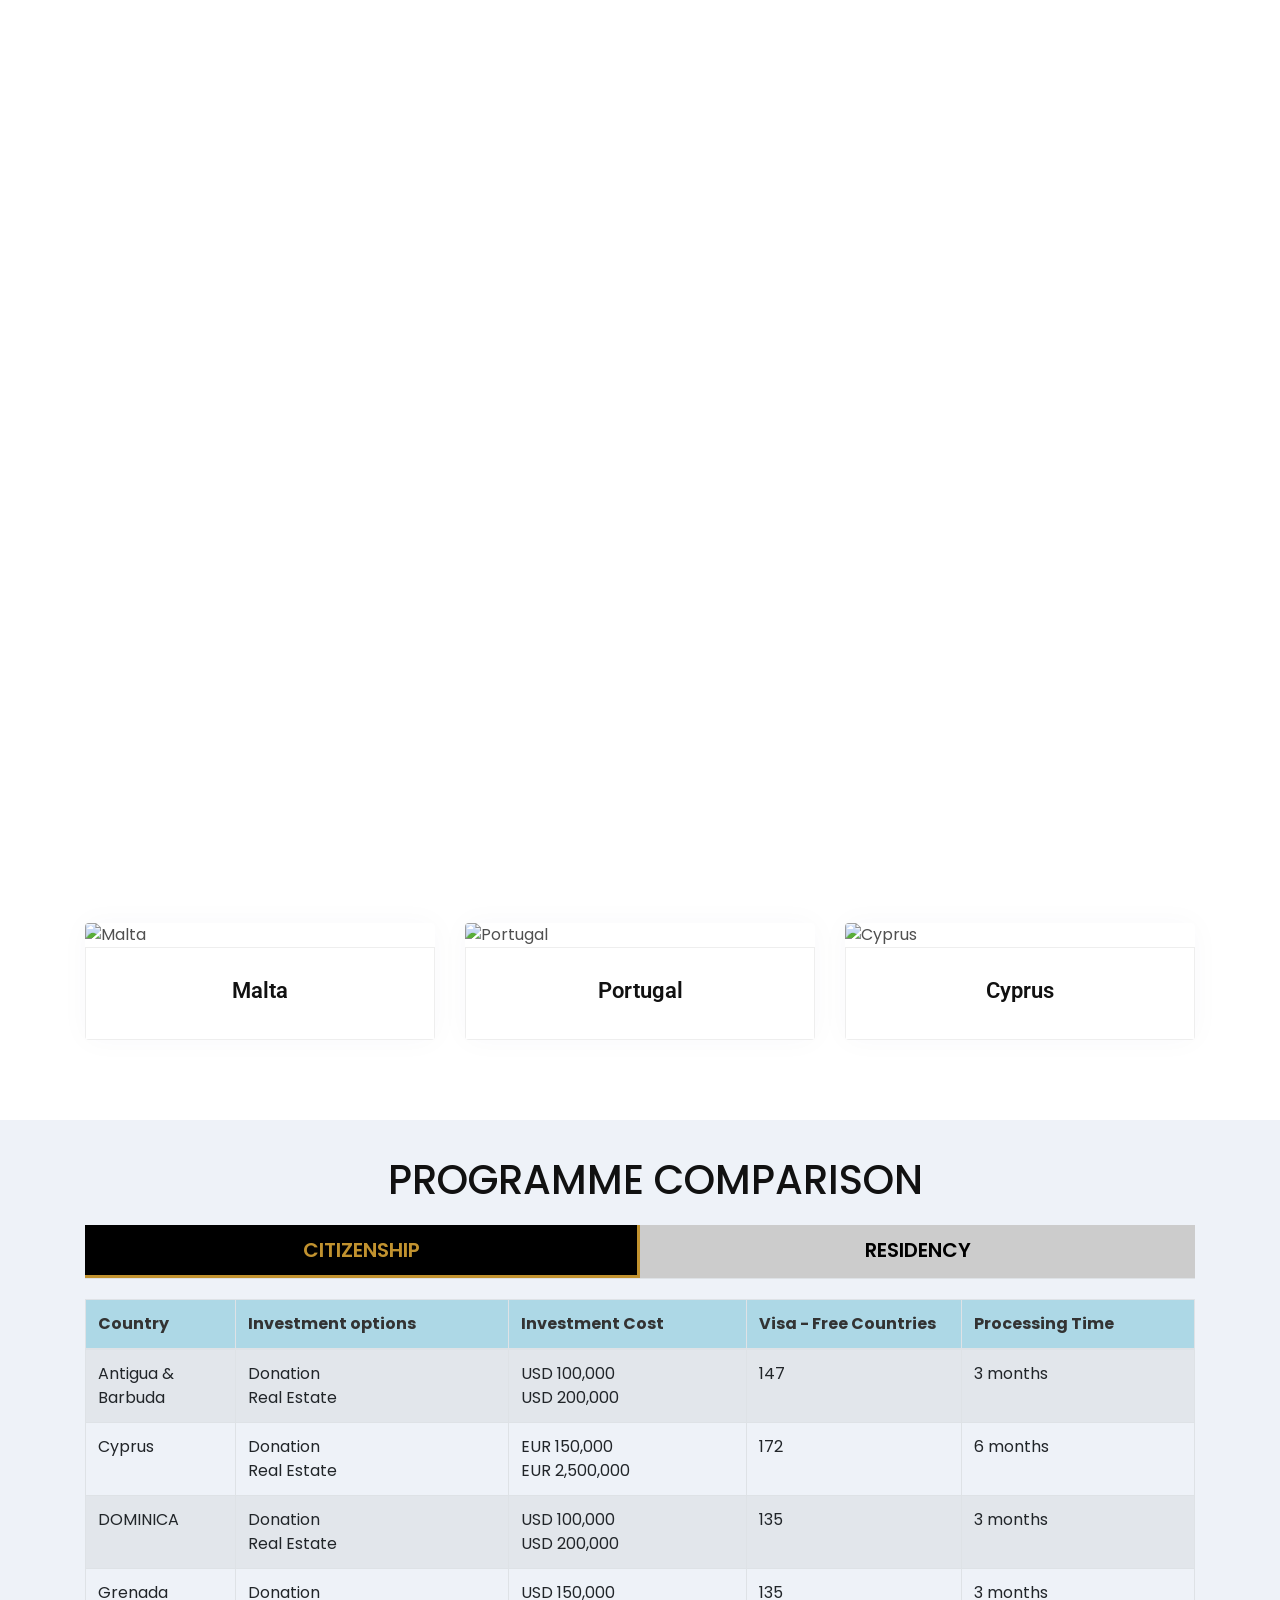
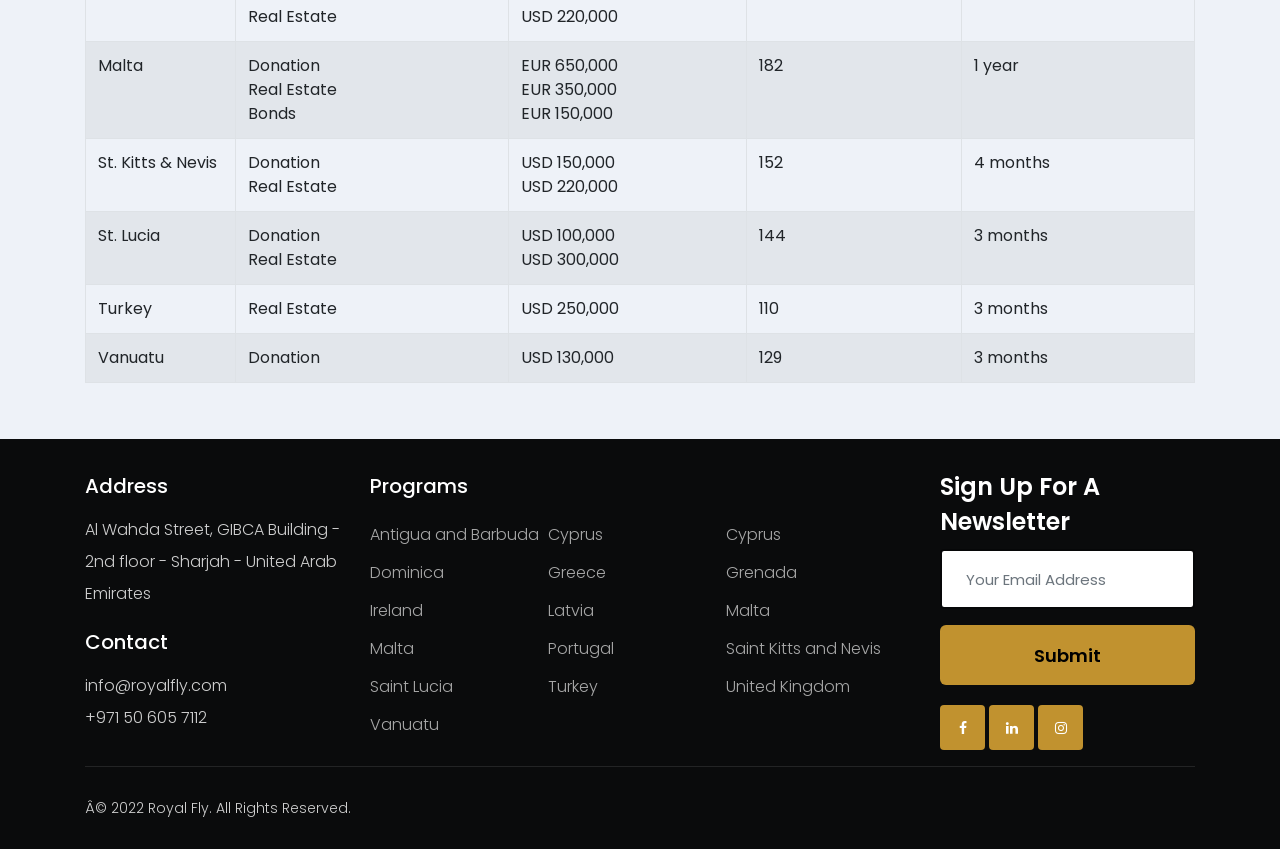
==== commit 2fce475f: "logo,number,address updated" ====
--- a/index.html
+++ b/index.html
@@ -37,7 +37,7 @@
                 <div class="container-fluid">
 					<!-- Header Logo ==== -->
 					<div class="menu-logo">
-						<a><img src="assets/royal-fly-migration.png" alt=""><h1>ROYAL FLY</h1></a>
+						<a><img src="assets/royal-fly-logo.png" alt=""><h1>ROYAL FLY</h1></a>
 					</div>
 					<!-- Mobile Nav Button ==== -->
                     <button class="navbar-toggler collapsed menuicon justify-content-end" type="button" data-toggle="collapse" data-target="#menuDropdown" aria-controls="menuDropdown" aria-expanded="false" aria-label="Toggle navigation">
@@ -84,26 +84,7 @@
 						<img src="https://www.passborders.com/cms/lib/banner/1573125958iphone.png"  alt="LIVE WITHOUT BORDERS"  data-bgposition="center center" data-bgfit="cover" data-bgrepeat="no-repeat" data-bgparallax="10" class="rev-slidebg" data-no-retina>
 						<!-- LAYERS -->
 
-						<!-- LAYER NR. 1 -->
-						<div class="tp-caption" 
-							id="slide-100-layer-1" 
-							data-x="['center','center','center','center']" 
-							data-hoffset="['0','0','0','0']" 
-							data-y="['middle','middle','middle','middle']" 
-							data-voffset="['0','0','0','0']" 
-							data-width="full"
-							data-height="full"
-							data-whitespace="normal"
-							data-type="shape" 
-							data-basealign="slide" 
-							data-responsive_offset="on" 
-							data-frames='[{"from":"opacity:0;","speed":1000,"to":"o:1;","delay":1000,"ease":"Power3.easeInOut"},{"delay":"wait","speed":1500,"to":"opacity:0;","ease":"Power3.easeInOut"}]'
-							data-textAlign="['left','left','left','left']"
-							data-paddingtop="[0,0,0,0]"
-							data-paddingright="[0,0,0,0]"
-							data-paddingbottom="[0,0,0,0]"
-							data-paddingleft="[0,0,0,0]"
-							style="z-index: 5; background-color:rgba(0, 0, 0, 0.5); border-color:rgba(0, 0, 0, 1.00);border-width:0px;"></div>
+
 
 						<!-- LAYER NR. 2 -->
 						<div class="tp-caption Newspaper-Title tp-resizeme" 
@@ -175,26 +156,7 @@
 						<img src="https://www.passborders.com/cms/lib/banner/15731259942nd-Photo.png"  alt="YOUR FUTURE IS CREATED BY WHAT YOU DO TODAY NOT TOMORROW"  data-bgposition="center center" data-bgfit="cover" data-bgrepeat="no-repeat" data-bgparallax="10" class="rev-slidebg" data-no-retina>
 						<!-- LAYERS -->
 
-						<!-- LAYER NR. 1 -->
-						<div class="tp-caption" 
-							id="slide-100-layer-1" 
-							data-x="['center','center','center','center']" 
-							data-hoffset="['0','0','0','0']" 
-							data-y="['middle','middle','middle','middle']" 
-							data-voffset="['0','0','0','0']" 
-							data-width="full"
-							data-height="full"
-							data-whitespace="normal"
-							data-type="shape" 
-							data-basealign="slide" 
-							data-responsive_offset="on" 
-							data-frames='[{"from":"opacity:0;","speed":1000,"to":"o:1;","delay":1000,"ease":"Power3.easeInOut"},{"delay":"wait","speed":1500,"to":"opacity:0;","ease":"Power3.easeInOut"}]'
-							data-textAlign="['left','left','left','left']"
-							data-paddingtop="[0,0,0,0]"
-							data-paddingright="[0,0,0,0]"
-							data-paddingbottom="[0,0,0,0]"
-							data-paddingleft="[0,0,0,0]"
-							style="z-index: 5; background-color:rgba(0, 0, 0, 0.5); border-color:rgba(0, 0, 0, 1.00);border-width:0px;"></div>
+
 
 						<!-- LAYER NR. 2 -->
 						<div class="tp-caption Newspaper-Title tp-resizeme" 
@@ -266,26 +228,7 @@
 						<img src="https://www.passborders.com/cms/lib/banner/15731260253rd-Photo.png"  alt="WE OWE IT TO OUR CHILDREN TO SECURE THEIR FUTURE"  data-bgposition="center center" data-bgfit="cover" data-bgrepeat="no-repeat" data-bgparallax="10" class="rev-slidebg" data-no-retina>
 						<!-- LAYERS -->
 
-						<!-- LAYER NR. 1 -->
-						<div class="tp-caption" 
-							id="slide-100-layer-1" 
-							data-x="['center','center','center','center']" 
-							data-hoffset="['0','0','0','0']" 
-							data-y="['middle','middle','middle','middle']" 
-							data-voffset="['0','0','0','0']" 
-							data-width="full"
-							data-height="full"
-							data-whitespace="normal"
-							data-type="shape" 
-							data-basealign="slide" 
-							data-responsive_offset="on" 
-							data-frames='[{"from":"opacity:0;","speed":1000,"to":"o:1;","delay":1000,"ease":"Power3.easeInOut"},{"delay":"wait","speed":1500,"to":"opacity:0;","ease":"Power3.easeInOut"}]'
-							data-textAlign="['left','left','left','left']"
-							data-paddingtop="[0,0,0,0]"
-							data-paddingright="[0,0,0,0]"
-							data-paddingbottom="[0,0,0,0]"
-							data-paddingleft="[0,0,0,0]"
-							style="z-index: 5; background-color:rgba(0, 0, 0, 0.5); border-color:rgba(0, 0, 0, 1.00);border-width:0px;"></div>
+
 
 						<!-- LAYER NR. 2 -->
 						<div class="tp-caption Newspaper-Title tp-resizeme" 
@@ -723,9 +666,9 @@
 							<div class="col-12 col-lg-3 col-md-3 col-sm-12">
 								<div class="widget footer_talkus">
 									<h5 class="footer-title">Address</h5>
-									<p>Office # 415, Binary Tower, Marasi Drive, Business Bay, P.O. Box 294474- Dubai UAE</p>
+									<p>Al Wahda Street, GIBCA Building - 2nd floor - Sharjah - United Arab Emirates</p>
 									<h5 class="footer-title">Contact</h5>
-									<p>info@royalfly.com<br/>+971 55 662 6276</p>
+									<p>info@royalfly.com<br/>+971 50 605 7112</p>
 								</div>
 							</div>
 							<div class="col-12 col-lg-6 col-md-6 col-sm-12">
--- a/style.css
+++ b/style.css
@@ -17440,30 +17440,80 @@
 /* Center align logo image vertically and horizontally in its container */
 .menu-logo {
     display: flex !important;
-    align-items: center; /* Vertical Center */
-    justify-content: center; /* Horizontal Center, if container is wider */
-    float: left; /* Keep original float */
+    align-items: center;
+    justify-content: flex-start;
+    float: left;
+    width: auto !important;
+    height: 100px;
+    max-height: 100px;
+    transition: all 0.3s ease;
 }
 
 .menu-logo a {
-    display: flex !important; /* Needed to center image inside anchor */
+    display: flex !important;
     align-items: center;
-    justify-content: center;
+    justify-content: flex-start;
     height: 100%;
+    text-decoration: none;
 }
 
 .menu-logo img {
-    margin: 0 auto; /* Auto margin can also help centering */
+    margin: 0;
     display: block;
+    max-height: 60px;
+    width: auto !important;
+    object-fit: contain;
+    transition: all 0.3s ease;
+}
+
+.menu-logo h1 {
+    font-size: 22px !important;
+    margin: 0 !important;
+    padding: 0 0 0 15px !important;
+    color: #fff;
+    white-space: nowrap;
+    align-self: center;
+    transition: all 0.3s ease;
 }
 
 /* --- Fix for Sticky Header Logo Padding --- */
 .is-fixed .menu-logo {
-    padding: 10px 0 !important;
-    height: auto !important; /* Allow height to adjust */
+    padding: 5px 0 !important;
+    height: 70px !important;
 }
 
 .is-fixed .menu-logo img {
-    max-height: 50px;
-    width: auto;
-}
+    max-height: 45px !important;
+}
+
+.is-fixed .menu-logo h1 {
+    font-size: 18px !important;
+}
+
+@media only screen and (max-width: 767px) {
+    .menu-logo {
+        height: 70px;
+    }
+    .menu-logo img {
+        max-height: 40px !important;
+        max-width: 100px;
+    }
+    .menu-logo h1 {
+        font-size: 18px !important;
+        padding-left: 10px !important;
+    }
+}
+
+/* --- Fix Hero Section Overlay --- */
+/* This cleanly replaces the broken and cut-off shape layers inside the slider */
+.rev_slider .tp-revslider-slidesli .slotholder:after {
+    content: "";
+    position: absolute;
+    width: 100%;
+    height: 100%;
+    top: 0;
+    left: 0;
+    background-color: rgba(0, 0, 0, 0.4); /* Adjust opacity if needed */
+    z-index: 2;
+    pointer-events: none;
+}
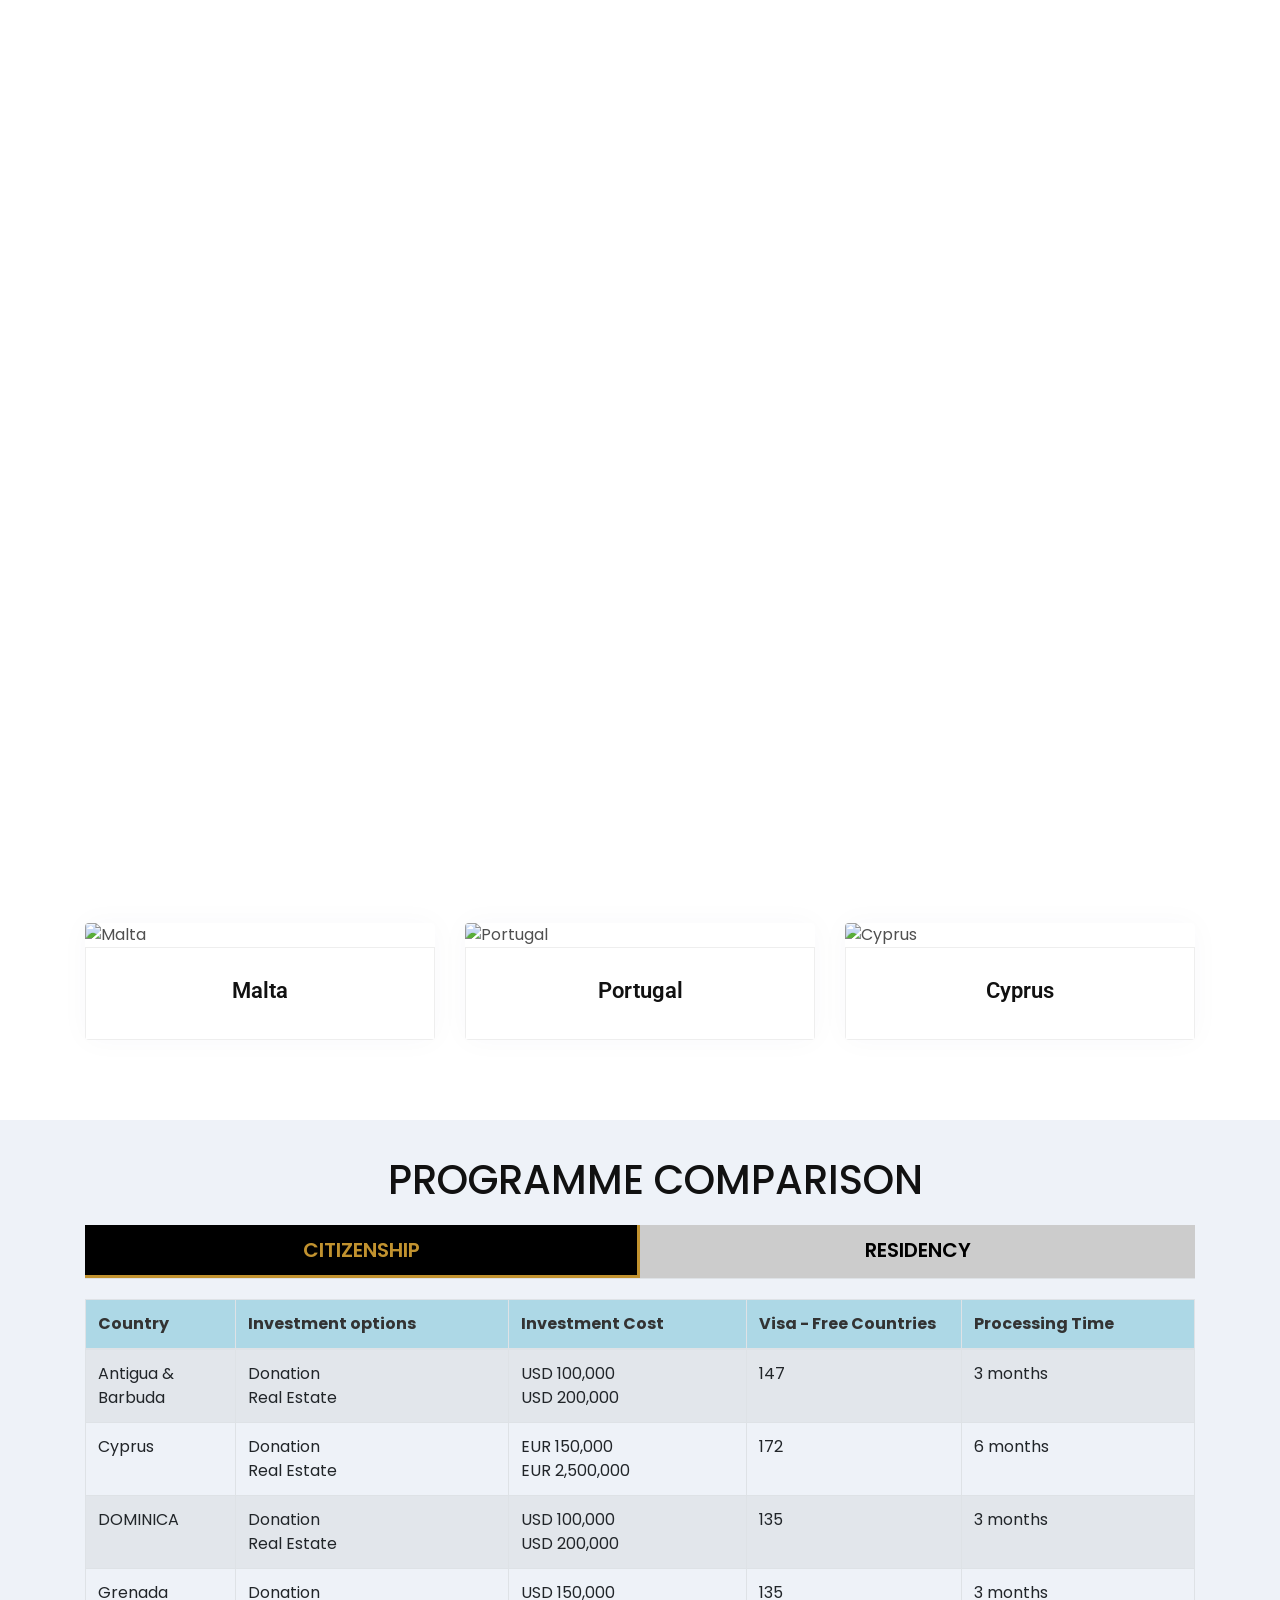
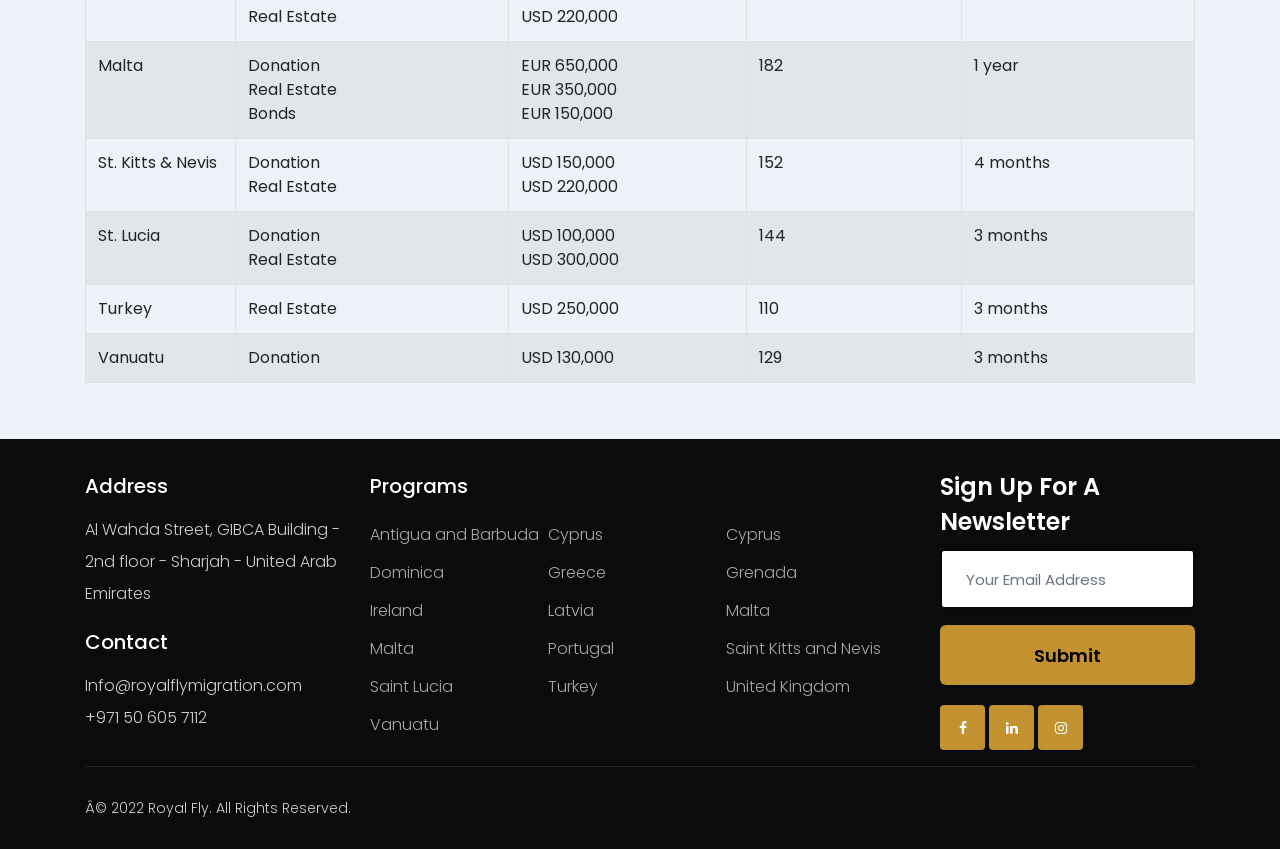
==== commit 760a121c: "email updated" ====
--- a/index.html
+++ b/index.html
@@ -668,7 +668,7 @@
 									<h5 class="footer-title">Address</h5>
 									<p>Al Wahda Street, GIBCA Building - 2nd floor - Sharjah - United Arab Emirates</p>
 									<h5 class="footer-title">Contact</h5>
-									<p>info@royalfly.com<br/>+971 50 605 7112</p>
+									<p>Info@royalflymigration.com<br/>+971 50 605 7112</p>
 								</div>
 							</div>
 							<div class="col-12 col-lg-6 col-md-6 col-sm-12">
